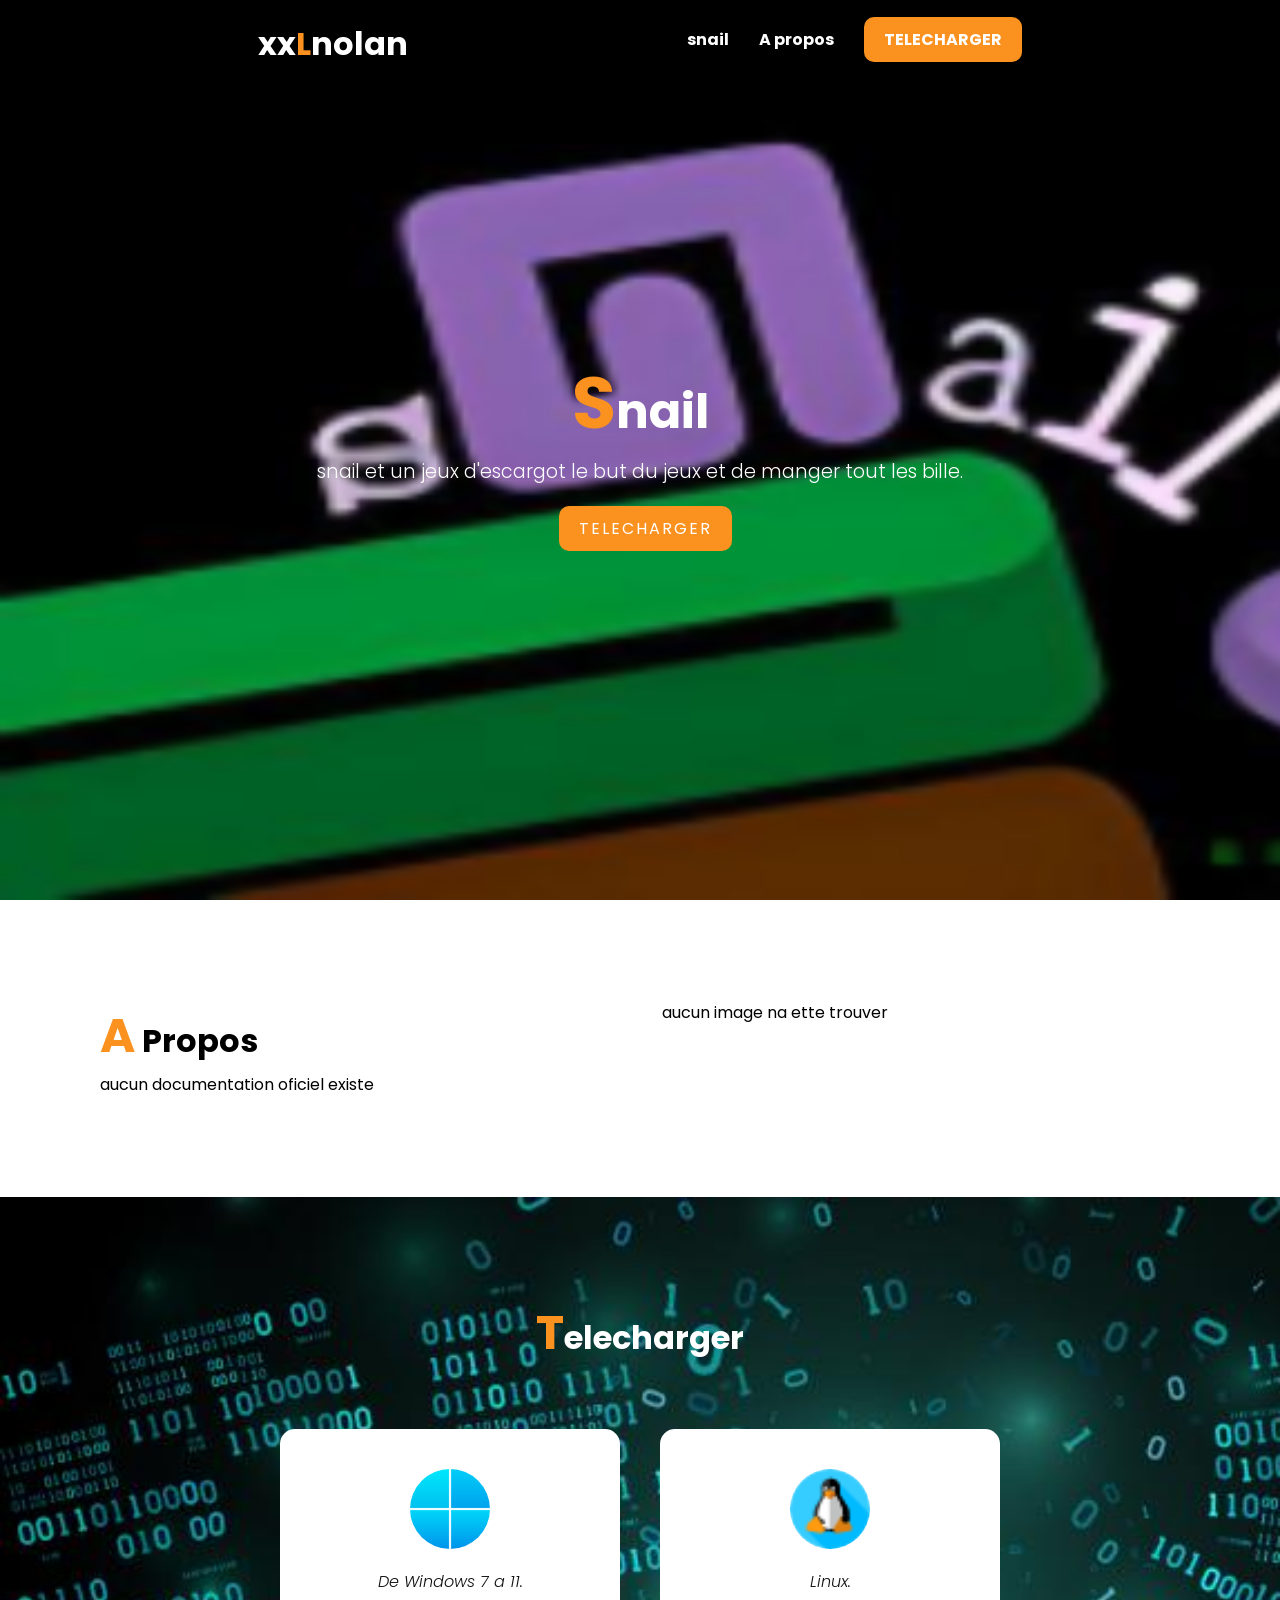
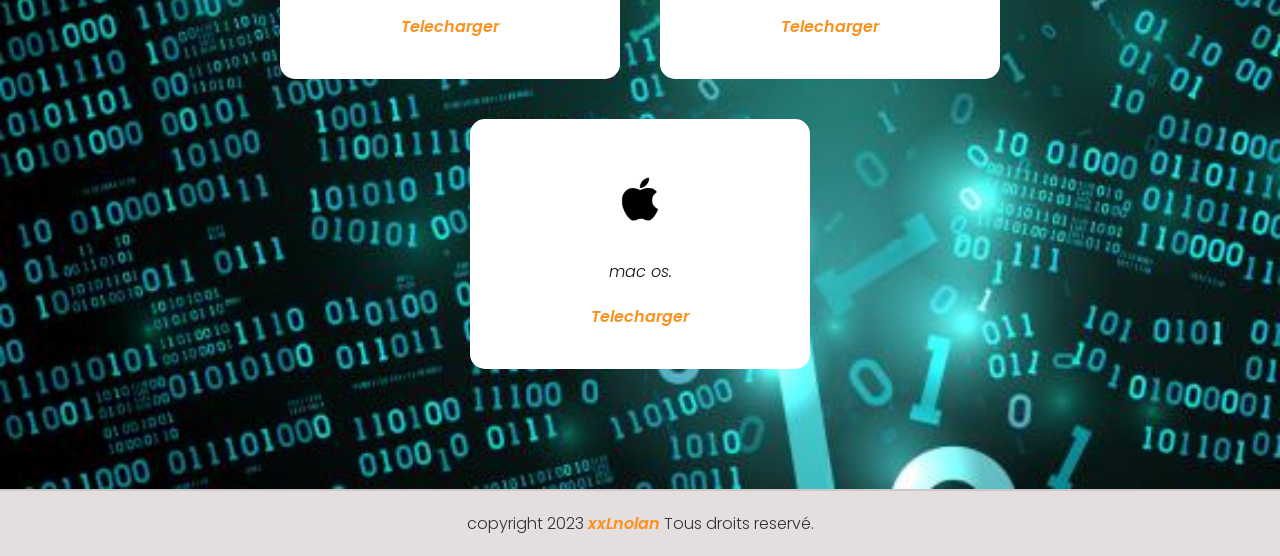
==== poj_slim.html @ 6d24aa26 "a" ====
<!DOCTYPE html>

<html lang="fr">
    <head>
        <script>
            window.addEventListener('scroll', function(){
                const header = document.querySelector('header');
                header.classList.toggle("sticky", window.scrollY > 0);
            });
        </script>
        <meta name="google-site-verification" content="rkoIP6TA8JqLDIxvHLJFtOKPP2Tn8j8yMfsOdUlqUJw" />
        <meta charset="UTF-8">
        <meta name="viewport" content="width=device-width, initial-scale=1.0">
        <link rel="stylesheet" href="style.css">
        <title>xxLnolan</title>
        <link rel="preconnect" href="https://fonts.googleapis.com">
        <link rel="preconnect" href="https://fonts.gstatic.com" crossorigin="">
        <link rel="icon" type="image/png" href="img/favicon.png">
        <link href="https://fonts.googleapis.com/css2?family=Poppins:wght@300;400;500;600;700&amp;display=swap" rel="stylesheet">
    </head>
    <body>
        <header>
            <a href="./index.html#jeux" class="logo">xx<span>L</span>nolan</a>
            <ul class="navbar">
                <li><a href="#">snail</a></li>
                <li><a href="#apropos">A propos</a></li>
                <a href="#tel" class="btn-reserve">telecharger</a>
            </ul>
        </header>
        <section class="slama">
            <div class="contenue">
                <h2 class="titre-text"><span>S</span>nail</h2>
                <p>snail et un jeux d'escargot le but du jeux et de manger tout les bille.</p>
                <a class="btn-1" href="#tel">telecharger</a>
            </div>
        </section>
        <section id="apropos">
            <div class="row">
                <div class="col50">
                    <h2 class="titre-text">
                        <span>A</span> propos
                    </h2>aucun documentation oficiel existe</p>
                </div>
                    <div class="col50">
                        <div class="img">
                            aucun image na ette trouver
                        </div>
                    </div>
                </div>
        </section>
        <section id="tel" class="temoignage">
            <div class="titre blanc">
                <h2 class="titre-text2"><span>T</span>elecharger</h2>
            </div>
            <div class="contenu">
                <div class="box">
                    <div class="imbox">
                        <img src="./img/windows_11.png" alt="">
                    </div>
                    <div class="text">
                        <p >De Windows 7 a 11.</p>
                        <a class="tel" href="https://github.com/xxLnolan/site0/raw/main/Snail_Platformer_v1.4_by_xxLnolan_win.zip"><h3>telecharger</h3></a>
                    </div>
                </div>
                <div class="box">
                    <div class="imbox">
                        <img src="./img/linux.png" alt="">
                    </div>
                    <div class="text">
                        <p >Linux.</p>
                        <a class="tel" href="https://github.com/xxLnolan/site0/raw/main/Snail_Platformer_v1.4_by_xxLnolan_linux.zip"><h3>telecharger</h3></a>
                    </div>
                </div>
                <div class="box">
                    <div class="imbox">
                        <img src="./img/Apple-logo-.jpg" alt="">
                    </div>
                    <div class="text">
                        <p >mac os.</p>
                        <a class="tel" href="https://github.com/xxLnolan/site0/raw/main/Snail_Platformer_v1.4_by_xxLnolan_mac.zip"><h3>telecharger</h3></a>
                    </div>
                </div>
            </div>
        </section>
        <div class="copyright">
            <p>copyright 2023 <a href="#">xxLnolan </a>Tous droits reservé.</p>
        </div>
    </body>
</html>
---- style.css ----
* {
    margin: 0px;
    padding: 0px;
    box-sizing: border-box;
    font-family: 'Poppins', sans-serif;
    scroll-behavior: smooth;
}

.titre {
    display: flex;
    width: 100%;
    justify-content: center;
    align-items: center;
    flex-direction: column;
}

.blanc .titre-texte {
    color: #fff;
}

.temoignage {
    background-image: url(./img/images.jpg);
    background-size: cover;
}

.temoignage .contenu .box .imbox img {
    position: relative;
    width: 100%;
    height: 100%;
    top: 0;
    left: 0;
    object-fit: cover;
    justify-content: center;
    align-items: center;
}

.temoignage .contenu {
    display: flex;
    margin-top: 40px;
    width: 100%;
    justify-content: center;
    align-items: center;
    flex-wrap: wrap;
    flex-direction: row;
}

.temoignage .contenu .box {
    width: 340px;
    margin: 20px;
    background: #fff;
    display: flex;
    justify-content: center;
    align-items: center;
    flex-direction: column;
    border-radius: 15px;
    padding: 40px;
}

.temoignage .contenu .box .imbox {
    width: 80px;
    height: 80px;
    border-radius: 50px;
    position: relative;
    margin-bottom: 20px;
    overflow: hidden;
}

.temoignage .contenu .box .text {
    text-align: center;
    color: #666;
    font-style: italic;
}

.temoignage .contenu .box .text h3 {
    color: #fb911f;
    margin-top: 20px;
    font-size: 1em;
    font-weight: 600;
    text-transform: capitalize;
}

.tel {
    text-decoration: none;
}

p {
    font-weight: 300;
    color: #111111;
}

header {
    position: fixed;
    top: 0%;
    left: 0%;
    padding: 20px 10px;
    width: 100%;
    z-index: 1;
    display: flex;
    justify-content: space-evenly;
    align-items: center;
    transition: 0.5s;
}

.logo {
    color: #ffffff;
    font-weight: bold;
    font-size: 2rem;
    text-decoration: none;
}

.logo span {
    color: #fb911f;
}

.slama {
    position: relative;
    width: 100%;
    min-height: 100vh;
    display: flex;
    justify-content: center;
    align-items: center;
    background-image: url(./img/sliam.png);
    background-size: cover;
}

.slama .contenue {
    max-height: 70%;
    text-align: center;
}

.slama .contenue h2 {
    color: #ffffff;
    font-size: 3rem;
    text-transform: capitalize;
}

.slama p:nth-child(2) {
    color: #ffffff;
    font-size: 1.2rem;
}

.jumpv2 {
    position: relative;
    width: 100%;
    min-height: 100vh;
    display: flex;
    justify-content: center;
    align-items: center;
    background-image: url(./img/sliam.png);
    background-size: cover;
}

.jumpv2 .contenue {
    max-height: 70%;
    text-align: center;
}

.jumpv2 .contenue h2 {
    color: #ffffff;
    font-size: 3rem;
    text-transform: capitalize;
}

.jumpv2 p:nth-child(2) {
    color: #ffffff;
    font-size: 1.2rem;
}


.navbar {
    display: flex;
    position: relative;
}

.navbar li {
    list-style: none;
}

.navbar a {
    color: #ffffff;
    text-decoration: none;
    margin-left: 30px;
    font-weight: 700;
}

.btn-reserve {
    padding: 10px 20px;
    background: #fb911f;
    margin-top: -10px;
    text-transform: uppercase;
    border-radius: 10px;
}

.btn-reserve:hover {
    background: #d87710;
    transition: ease-out;
}

header .navbar li a:hover {
    color: #fb911f;
    border-bottom: 2px solid #fb911f;
}

.banniere {
    position: relative;
    width: 100%;
    min-height: 100vh;
    display: flex;
    justify-content: center;
    align-items: center;
    background-image: url(./img/images.jpg);
    background-size: cover;
}

.banniere .contenue {
    max-height: 70%;
    text-align: center;
}

.banniere .contenue h2 {
    color: #ffffff;
    font-size: 3rem;
    text-transform: capitalize;
}

.contenue p:nth-child(2) {
    color: #ffffff;
    font-size: 1.2rem;
}

.btn-1{
    font-size: 1em;
    color: #fff;
    background: #fb911f;
    padding: 10px 20px;
    display: inline-block;
    margin-top: 20px;
    text-decoration: none;
    text-transform: uppercase;
    letter-spacing: 2px;
    transition: 0.5s;
    margin-left: 10px;
    border-radius: 10px;
}

.btn-1:hover {
    letter-spacing: 4px;
}

section {
    padding: 100px;
}

.row {
    position: relative;
    width: 100%;
    display: flex;
    justify-content: space-between;
}

.row .col50 {
    position: relative;
    width: 48%;
    justify-content: center;
    align-items: center;
}

.row .col h2 {
    margin-bottom: 20px;
}

.titre-text {
    color: #000000;
    font-size: 2em;
    font-weight: 300px;
    text-transform: capitalize;
}

.titre-text span {
    color: #fb911f;
    font-size: 1.5em;
    font-weight: 700px;
}

.titre-text2 {
    color: #ffffff;
    font-size: 2em;
    font-weight: 300px;
    text-transform: capitalize;
}

.titre-text2 span {
    color: #fb911f;
    font-size: 1.5em;
    font-weight: 700px;
}

.row .col50 img {
    height: 450px;
    width: 500px;
    position: relative;
    border-radius: 10px;
}

.titre {
    display: flex;
    width: 100%;
    justify-content: center;
    align-items: center;
    flex-direction: column;
}

.jeux {
    margin-top: -100px;
}

.jeux .contenue {
    display: flex;
    justify-content: center;
    flex-wrap: wrap;
    margin-top: 40px;
}

.jeux .contenue .box {
    width: 350px;
    margin-top: 20px;
    border: 20px solid #ffffff;
    box-shadow: 20px 15px 35px rgba(0, 0, 0, 0.8);
    border-radius: 10px;
}

.jeux .contenue .box .inbox {
    position: relative;
    width: 100%;
    height: 300px;
}

.jeux .contenue .box .inbox img {
    position: relative;
    top: 0;
    left: 0;
    width: 100%;
    height: 300px;
    object-fit: cover;
}

.jeux .contenue .box .text {
    text-align: center;
    font-weight: 300px;
    color: #111111;
}

.jeux .contenue .box .text h3 {
    font-weight: 400;
}

.contact {
    background-image: url(./img/coding.jpg);
    background-size: cover;
    box-shadow: 2px 2px 12px rgba(0, 0, 0, 0.8);
    width: 100%;
    background-position: unset;
}

.contactform{
    padding: 75px 50px;
    background: #fff;
    box-shadow: 5px 15px 50px rgba(0,0,0, 0.8);
    max-width: 500px;
    margin-top: 50px;
    justify-content: center;
    align-items: center;
    margin-left: 38%;
    border-radius: 25px;
}

.contactform .inputboite{
    position: relative;
    width: 100%;
    margin-bottom: 20px;
}

.contactform h3{
    color: #111;
    font-size: 1.2em;
    margin-bottom: 20px;
}

.contactform .inputboite input,
.contactform .inputboite textarea{
    width: 100%;
    border: 1px solid #555;
    padding: 10px;
    color: #111;
    outline: none;
    font-size: 16px;
    font-weight: 300;
    resize: none;
    border-radius: 10px;
}

.contactform .inputboite button[type="submit"]{
    width: 100%;
    border: 1px solid #555;
    padding: 10px;
    color: #111;
    outline: none;
    font-size: 16px;
    font-weight: 300;
    resize: none;
    font-size: 1em;
    font-weight: 700;
    color: #ffff;
    background: #fb911f;
    display: inline-block;
    cursor: pointer;
    text-transform: uppercase;
    text-decoration: none;
    letter-spacing: 2px;
    outline: none;
    border: none;
    transition: 0.5s;
    max-width: 120px;
    align-items: center;
    justify-content: center;
    border-radius: 10px;
}

.copyright {
    padding: 20px 40px;
    border-top: 2px solid rgba(0, 0, 0, 0.1);
    background: rgba(228, 222, 222);
    text-align: center;
}

.copyright p:nth-child(1){
    color: #333333;
}

.copyright a {
    color: #fb911f;
    text-decoration: none;
    font-weight: 600;
    font-style: italic;
}

header.sticky { 
    background: #fff;
    padding: 10px 10px;
    box-shadow: 0px 5px 20px rgba(0,0,0, 0.05);
}

header.sticky .logo {
    color: #000;
}

header.sticky .navbar li a {
    color: #000;
}

header.sticky .navbar li a:hover {
    color: #fb911f;
    border-bottom: 2px solid #fb911f;
}

@media (max-width:991px) {
header, header.stiky {
    padding: 10px 20px;
}

header .navbar li a {
    text-decoration: none;
    color: #111;
    font-size: 1.6em;
    font-weight: 300;
}

    .navbar{
        display: none;
    }
    

    .row .col50 {
        position: relative;
        width: 100%;
        justify-content: center;
        align-items: center;
    }
}

.atation {
  width: 55px;
  margin-left: 19px;
}

.jumpv2 {
    width: 770;
    position: relative;
    width: 100%;
    min-height: 100vh;
    display: flex;
    justify-content: center;
    align-items: center;
    background-image: url(./img/jumpv2.png);
    background-size: cover;
}

.noir{
    color: #000000;
}

.blanc{
    color: #111111;
}
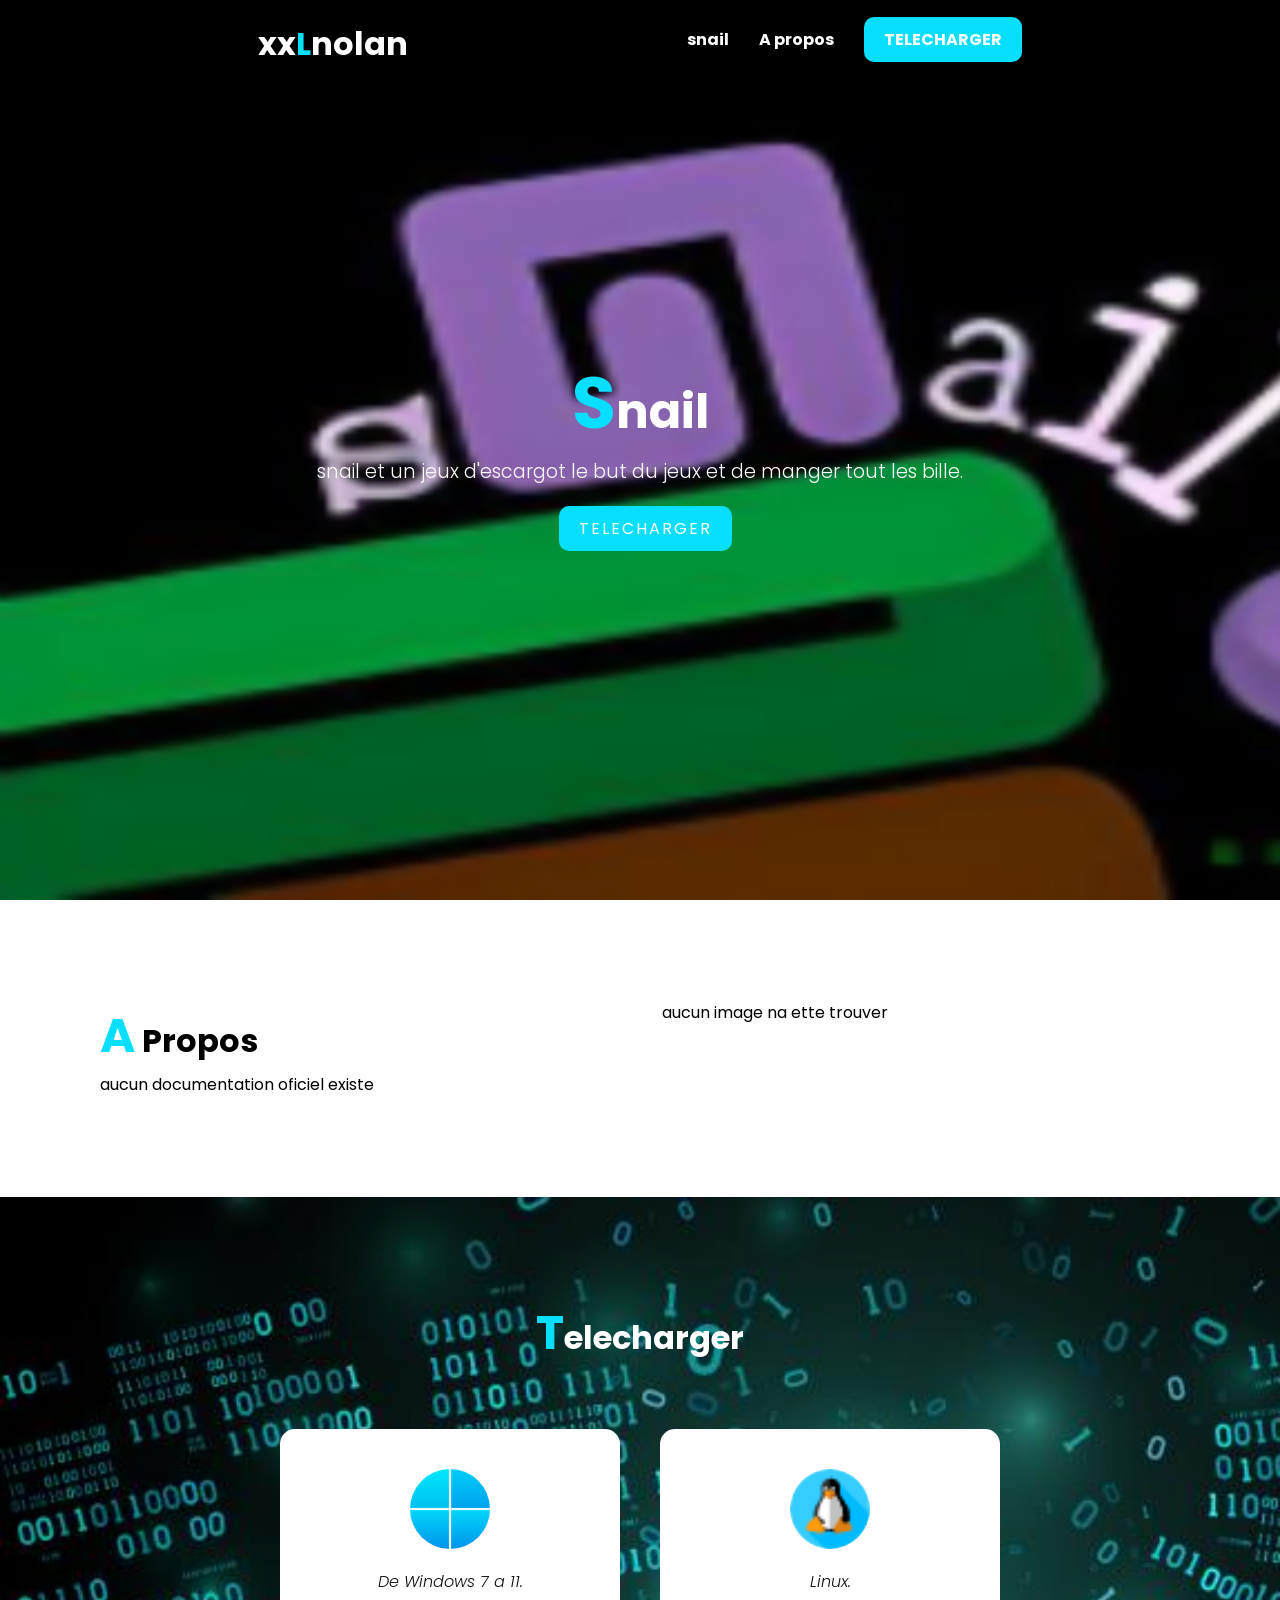
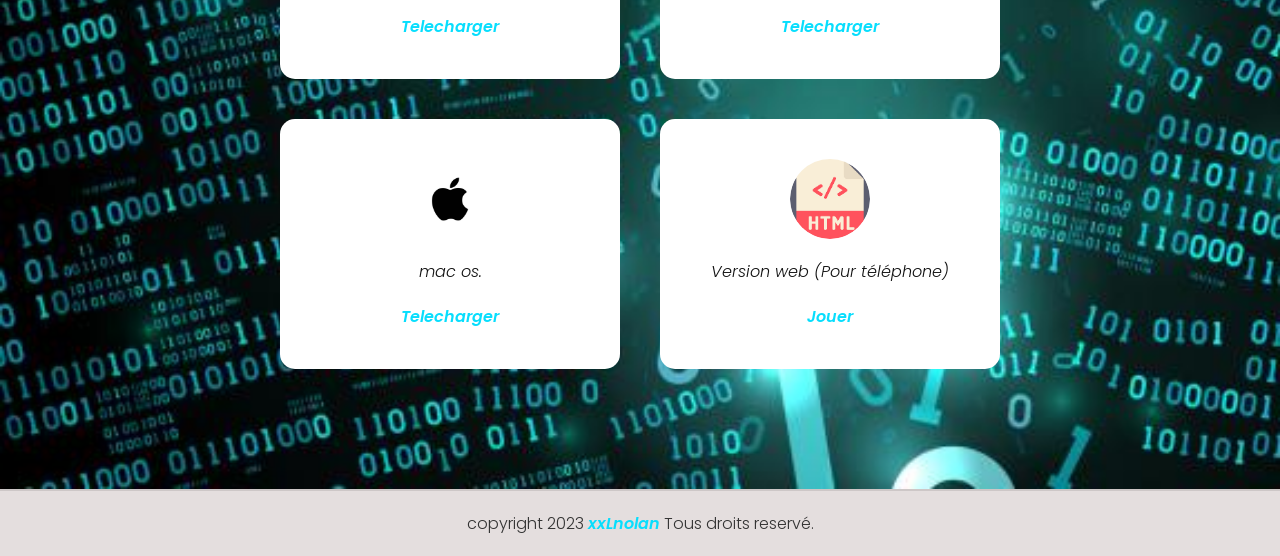
==== commit ce120637: "a" ====
--- a/poj_slim.html
+++ b/poj_slim.html
@@ -59,7 +59,7 @@
                     </div>
                     <div class="text">
                         <p >De Windows 7 a 11.</p>
-                        <a class="tel" href="https://github.com/xxLnolan/site0/raw/main/Snail_Platformer_v1.4_by_xxLnolan_win.zip"><h3>telecharger</h3></a>
+                        <a class="tel" href="https://github.com/xxLnolan/site0/raw/main/Snail-setup.exe"><h3>telecharger</h3></a>
                     </div>
                 </div>
                 <div class="box">
@@ -80,6 +80,15 @@
                         <a class="tel" href="https://github.com/xxLnolan/site0/raw/main/Snail_Platformer_v1.4_by_xxLnolan_mac.zip"><h3>telecharger</h3></a>
                     </div>
                 </div>
+                <div class="box">
+                    <div class="imbox">
+                        <img src="./img/Capture d'écran 2023-10-22 132030.png" alt="">
+                    </div>
+                    <div class="text">
+                        <p >Version web (Pour téléphone)</p>
+                        <a class="tel" href="./Snail Platformer v1.4.html"><h3>Jouer</h3></a>
+                    </div>
+                </div>
             </div>
         </section>
         <div class="copyright">
--- a/style.css
+++ b/style.css
@@ -72,7 +72,7 @@
 }
 
 .temoignage .contenu .box .text h3 {
-    color: #fb911f;
+    color: #08defd;
     margin-top: 20px;
     font-size: 1em;
     font-weight: 600;
@@ -109,7 +109,7 @@
 }
 
 .logo span {
-    color: #fb911f;
+    color: #08defd;
 }
 
 .slama {
@@ -185,20 +185,20 @@
 
 .btn-reserve {
     padding: 10px 20px;
-    background: #fb911f;
+    background: #08defd;
     margin-top: -10px;
     text-transform: uppercase;
     border-radius: 10px;
 }
 
 .btn-reserve:hover {
-    background: #d87710;
+    background: #089ffd;
     transition: ease-out;
 }
 
 header .navbar li a:hover {
-    color: #fb911f;
-    border-bottom: 2px solid #fb911f;
+    color: #08defd;
+    border-bottom: 2px solid #08defd;
 }
 
 .banniere {
@@ -231,7 +231,7 @@
 .btn-1{
     font-size: 1em;
     color: #fff;
-    background: #fb911f;
+    background: #08defd;
     padding: 10px 20px;
     display: inline-block;
     margin-top: 20px;
@@ -277,7 +277,7 @@
 }
 
 .titre-text span {
-    color: #fb911f;
+    color: #08defd;
     font-size: 1.5em;
     font-weight: 700px;
 }
@@ -290,7 +290,7 @@
 }
 
 .titre-text2 span {
-    color: #fb911f;
+    color: #08defd;
     font-size: 1.5em;
     font-weight: 700px;
 }
@@ -411,7 +411,7 @@
     font-size: 1em;
     font-weight: 700;
     color: #ffff;
-    background: #fb911f;
+    background: #08defd;
     display: inline-block;
     cursor: pointer;
     text-transform: uppercase;
@@ -438,7 +438,7 @@
 }
 
 .copyright a {
-    color: #fb911f;
+    color: #08defd;
     text-decoration: none;
     font-weight: 600;
     font-style: italic;
@@ -450,6 +450,27 @@
     box-shadow: 0px 5px 20px rgba(0,0,0, 0.05);
 }
 
+.menuToggle.active
+{
+    background-image: url(./images/close.png);
+    background-size: 25px;
+    background-repeat: no-repeat;
+    background-origin: center;
+}
+
+header .navbar.active{
+    width: 100%;
+    height: calc(100% -68px);
+    position: fixed;
+    top: 68px;
+    left:0;
+    display: flex;
+    justify-content: center;
+    flex-direction: column;
+    background: #ffff;
+    align-items: center;
+}
+
 header.sticky .logo {
     color: #000;
 }
@@ -459,39 +480,166 @@
 }
 
 header.sticky .navbar li a:hover {
-    color: #fb911f;
-    border-bottom: 2px solid #fb911f;
-}
-
-@media (max-width:991px) {
-header, header.stiky {
-    padding: 10px 20px;
-}
-
-header .navbar li a {
-    text-decoration: none;
-    color: #111;
-    font-size: 1.6em;
-    font-weight: 300;
-}
-
+    color: #08defd;
+    border-bottom: 2px solid #08defd;
+}
+
+@media (max-width: 991px) {
+    header, 
+    header.sticky{
+        padding: 10px 20px;
+    }
+    
+    header .navbar li{
+        margin-left: 0px;
+    }
+    
+    header .navbar li a {
+        text-decoration: none;
+        color: #111;
+        font-size: 1.6em;
+        font-weight: 300;
+    }
+    
     .navbar{
         display: none;
     }
-    
-
+    section{
+        padding: 20px;
+    }
+    
+    header .navbar.active{
+        width: 100%;
+        height: calc(100% -68px);
+        position: fixed;
+        top: 68px;
+        left:0;
+        display: flex;
+        justify-content: center;
+        flex-direction: column;
+        background: #ffff;
+        align-items: center;
+    }
+    
+    .menuToggle{
+        position: relative;
+        width: 40px;
+        height: 40px;
+        background-image: url(./images/menu.png);
+        background-repeat: no-repeat;
+        background-position: center;
+        cursor: pointer;
+        background-size: 30px;
+    }
+    
+    .menuToggle.active
+    {
+        background-image: url(./images/close.png);
+        background-size: 25px;
+        background-repeat: no-repeat;
+        background-origin: center;
+    }
+    
+    header.sticky .menuToggle{
+        filter: invert(1);
+    }
+    
+    
+    .banniere .contenu h2{
+        font-size: 2em;
+    }
+    
+    .row .col50 img{
+        margin-left: 18%;
+    }
+    
+    .contenu p:nth-child(2){
+        font-size: 1.2em;
+    }
+    .expert{
+        margin-top: 0px;
+    }
+    
+    .menu{
+        margin-top: 0px;
+    }
+    
+    .row{
+        display: flex;
+        flex-direction: column;
+    }
+    
+    
+    
+    .temoignage h2{
+        font-size: 2em;
+        text-align: center;
+    }
+    
+    .temoignage p{
+    text-align: center;
+    }
+    
+    .contactform{
+        margin-left: 25%;
+    }
+    
+    
     .row .col50 {
         position: relative;
         width: 100%;
         justify-content: center;
         align-items: center;
-    }
-}
-
-.atation {
-  width: 55px;
-  margin-left: 19px;
-}
+        margin-bottom: 30px;
+    
+    }
+    
+    .row{
+        flex-direction: column;
+    }
+    .row .col50 img {
+    height: 275px;
+    width: 325px;
+    position: relative;
+    border-radius: 10px;
+    }
+}
+
+@media (max-width: 480px)
+{
+    .banniere .contenu h2{
+        font-size: 2.2em;
+        color: #fff;
+    }
+
+    .titre-text{
+        color: #000;
+        font-size: 2rem;
+        font-weight: 300;
+        text-transform: capitalize;
+    }
+
+    .temoignage h2 
+    {
+        font-size: 1.1em;
+    }
+
+    .temoignage p{
+        text-align: center;
+    }
+
+    .row .col50 img {
+        height: 275px;
+        width: 325px;
+        position: relative;
+        border-radius: 10px;
+      }
+}
+
+
+
+
+
 
 .jumpv2 {
     width: 770;
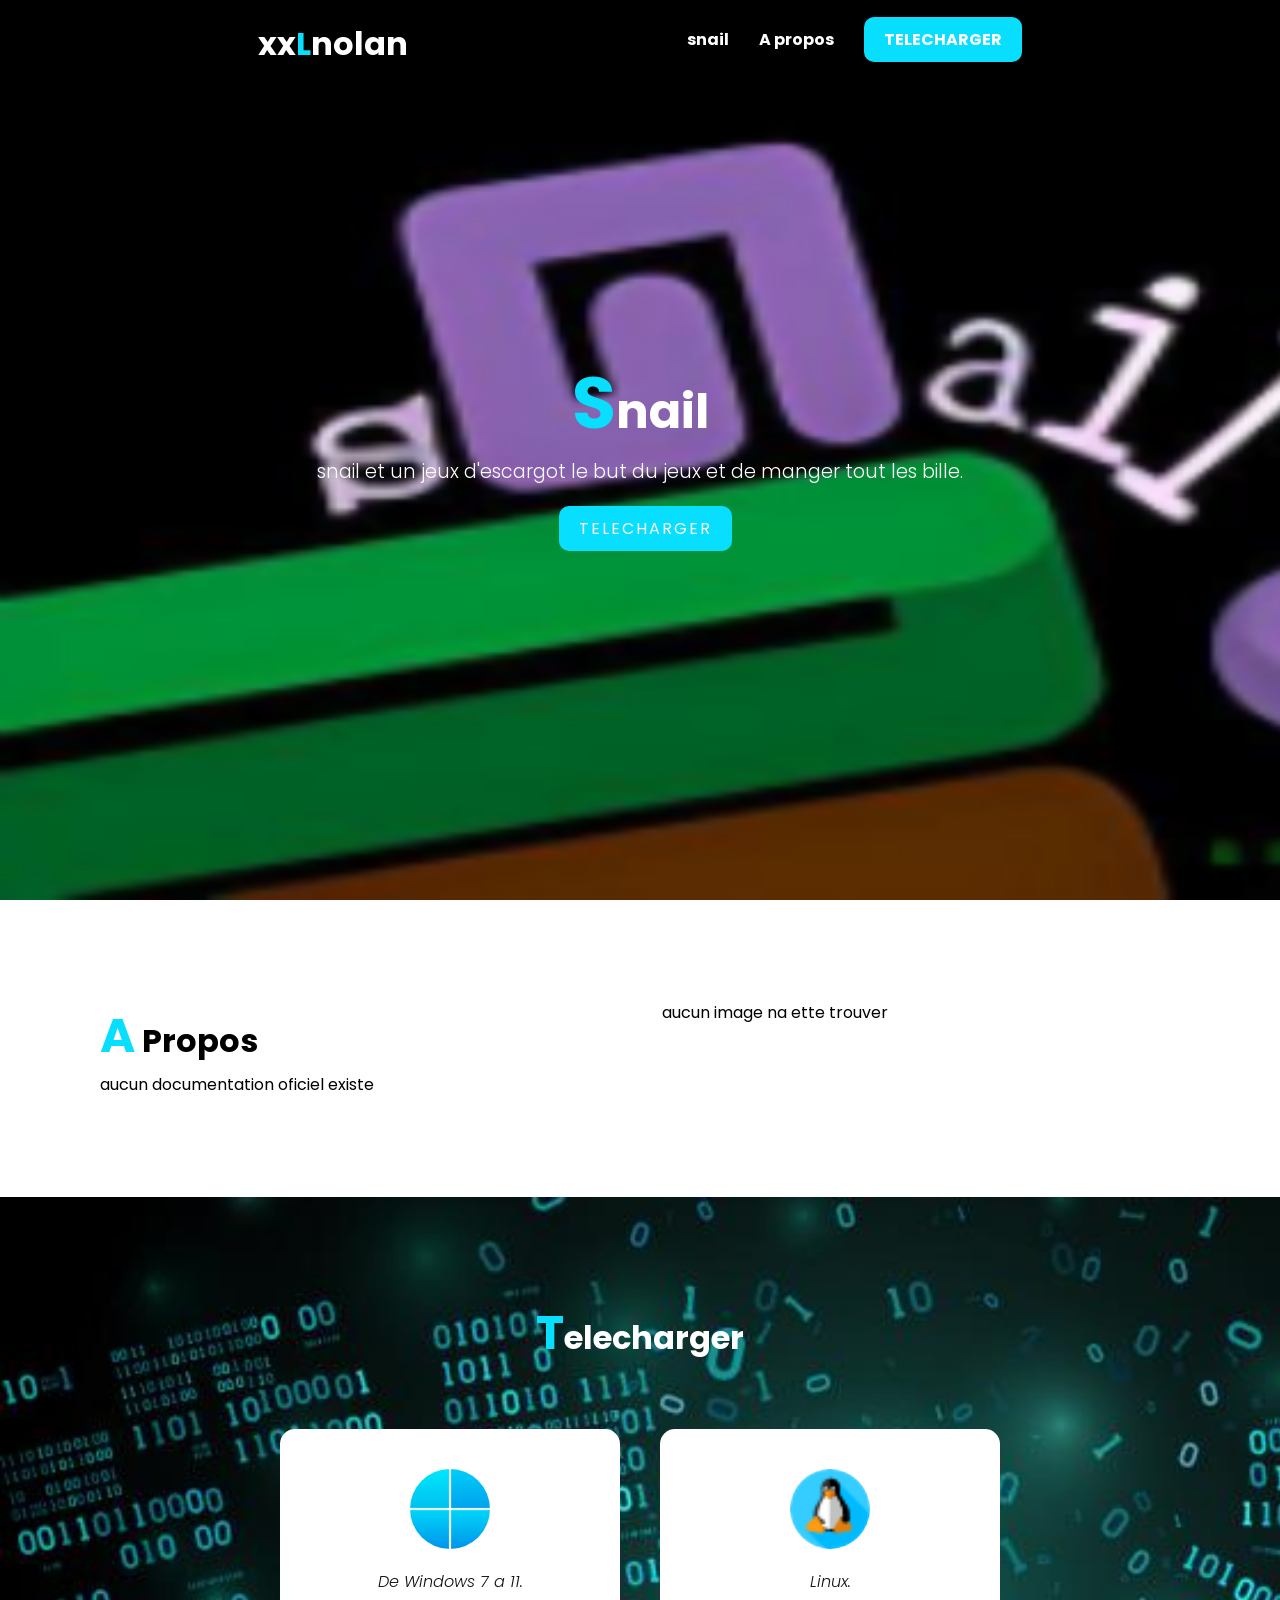
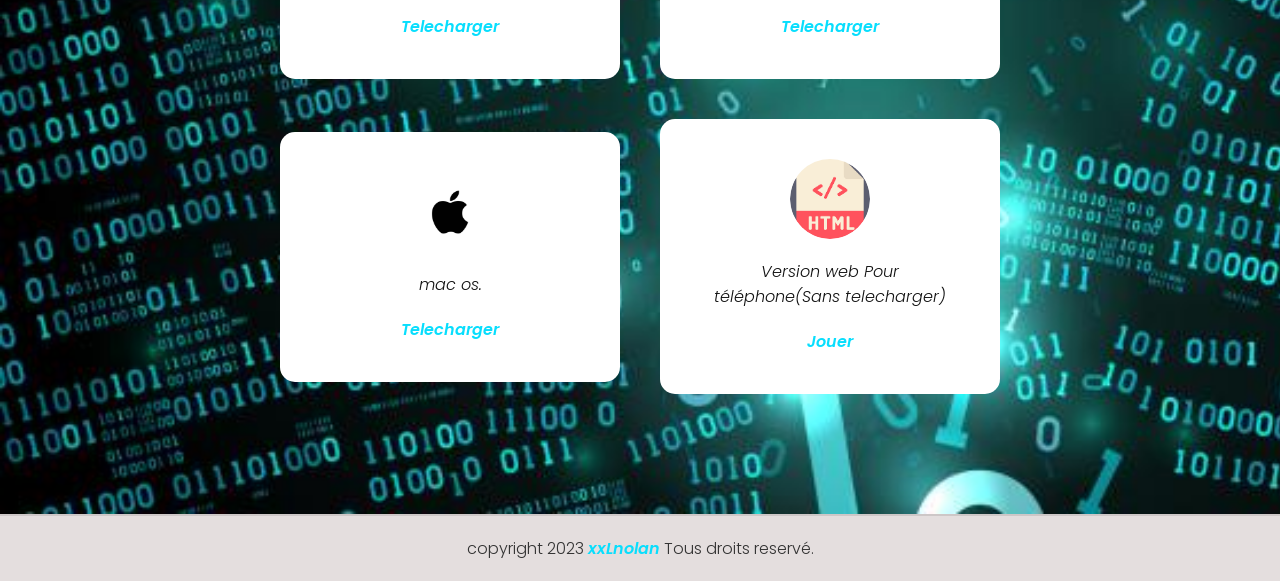
==== commit 6173f46a: "a" ====
--- a/poj_slim.html
+++ b/poj_slim.html
@@ -85,7 +85,7 @@
                         <img src="./img/Capture d'écran 2023-10-22 132030.png" alt="">
                     </div>
                     <div class="text">
-                        <p >Version web (Pour téléphone)</p>
+                        <p >Version web Pour téléphone(Sans telecharger)</p>
                         <a class="tel" href="./Snail Platformer v1.4.html"><h3>Jouer</h3></a>
                     </div>
                 </div>
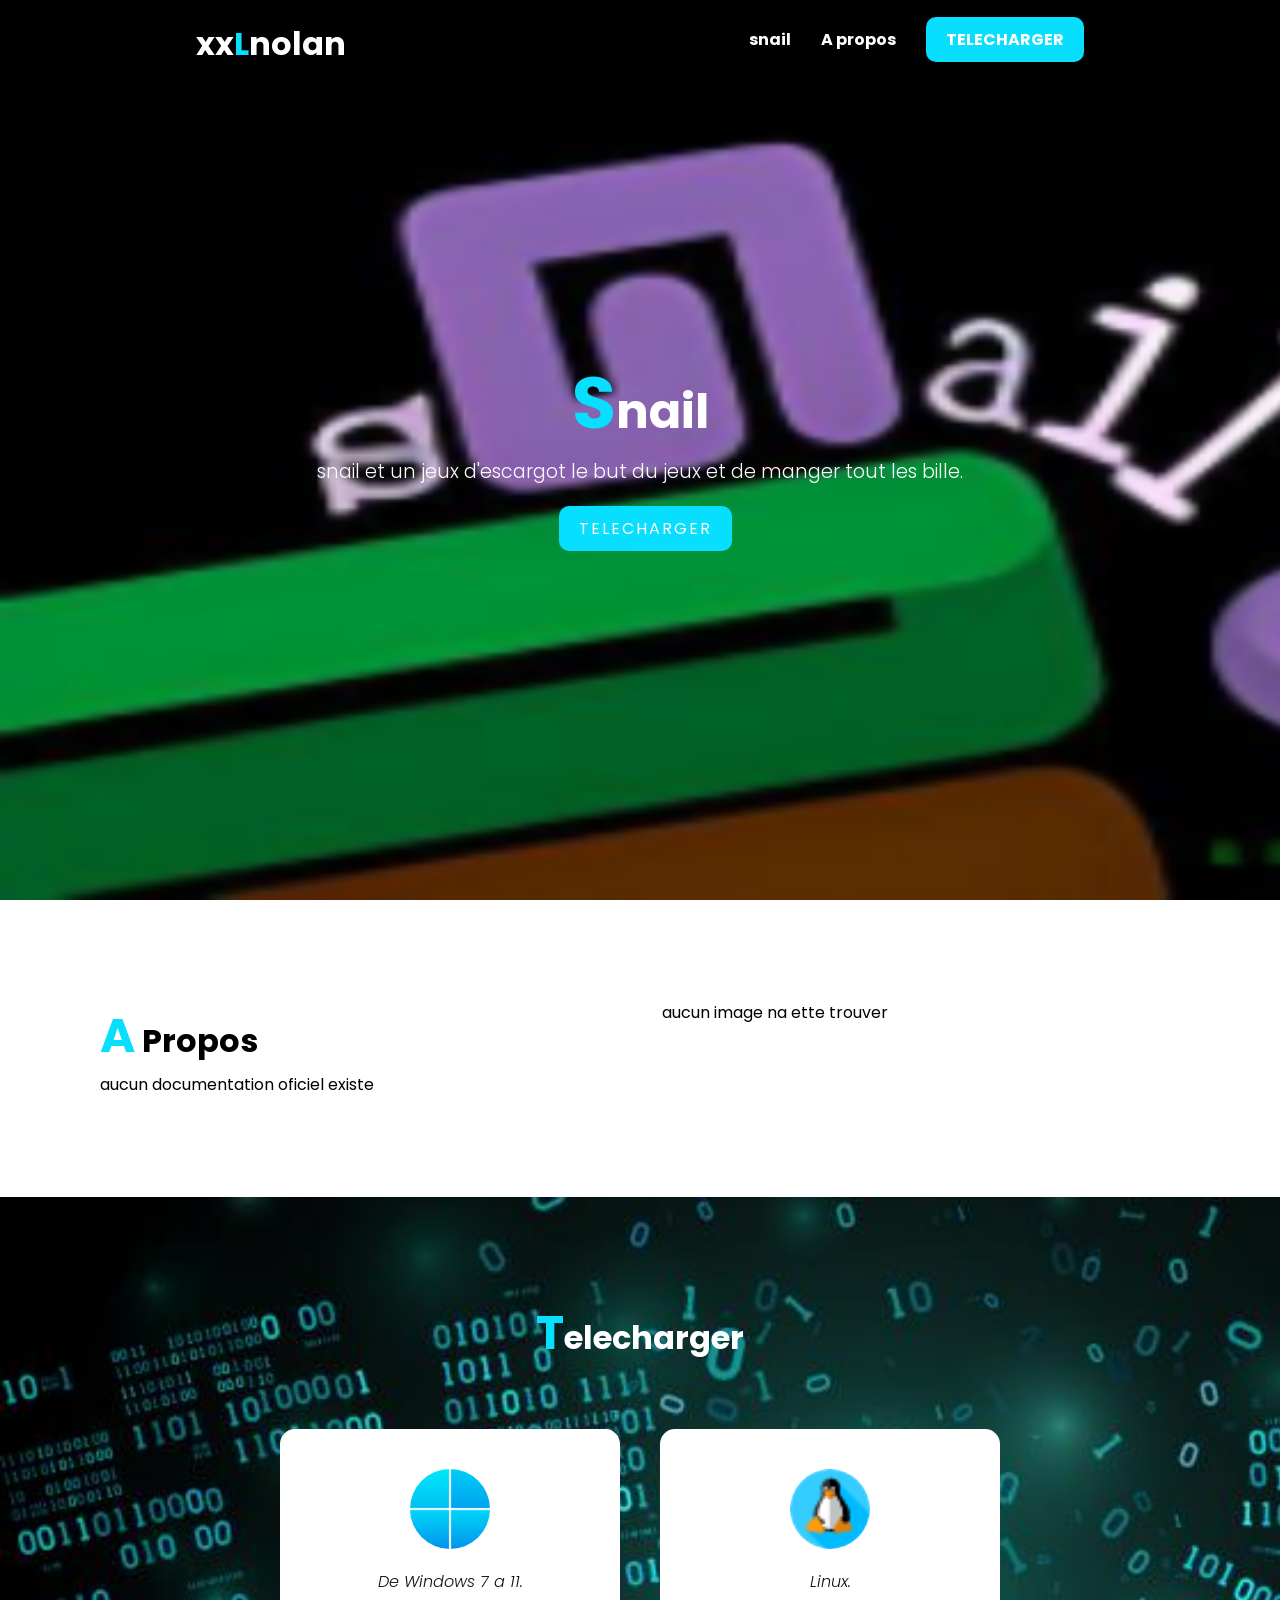
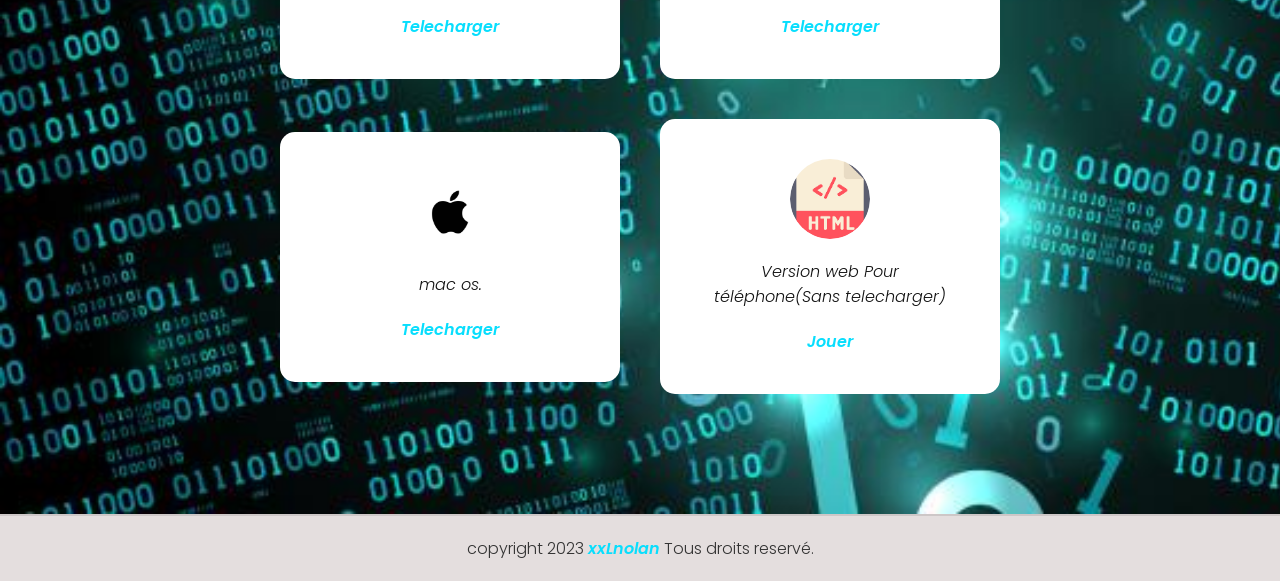
==== commit b244ced5: "a" ====
--- a/poj_slim.html
+++ b/poj_slim.html
@@ -21,6 +21,7 @@
     <body>
         <header>
             <a href="./index.html#jeux" class="logo">xx<span>L</span>nolan</a>
+            <div class="menuToggle" onclick="toggleMenu();"></div>
             <ul class="navbar">
                 <li><a href="#">snail</a></li>
                 <li><a href="#apropos">A propos</a></li>
@@ -86,7 +87,7 @@
                     </div>
                     <div class="text">
                         <p >Version web Pour téléphone(Sans telecharger)</p>
-                        <a class="tel" href="./Snail Platformer v1.4.html"><h3>Jouer</h3></a>
+                        <a class="tel" target="_Blank" href="./Snail Platformer v1.4.html"><h3>Jouer</h3></a>
                     </div>
                 </div>
             </div>
@@ -94,5 +95,18 @@
         <div class="copyright">
             <p>copyright 2023 <a href="#">xxLnolan </a>Tous droits reservé.</p>
         </div>
+        <script type="text/javascript">
+            window.addEventListener('scroll', function(){
+                const header =document.querySelector('header');
+                header.classList.toggle("sticky", window.scrollY > 0 );
+            });
+       
+            function toggleMenu(){
+                const tmenuToggle = document.querySelector('.menuToggle');
+                const navbar = document.querySelector('.navbar');
+                navbar.classList.toggle('active');
+                menuToggle.classList.toggle('active');
+            }
+        </script>
     </body>
 </html>
--- a/style.css
+++ b/style.css
@@ -4,6 +4,10 @@
     box-sizing: border-box;
     font-family: 'Poppins', sans-serif;
     scroll-behavior: smooth;
+}
+
+.blue {
+    color: #08defd;
 }
 
 .titre {
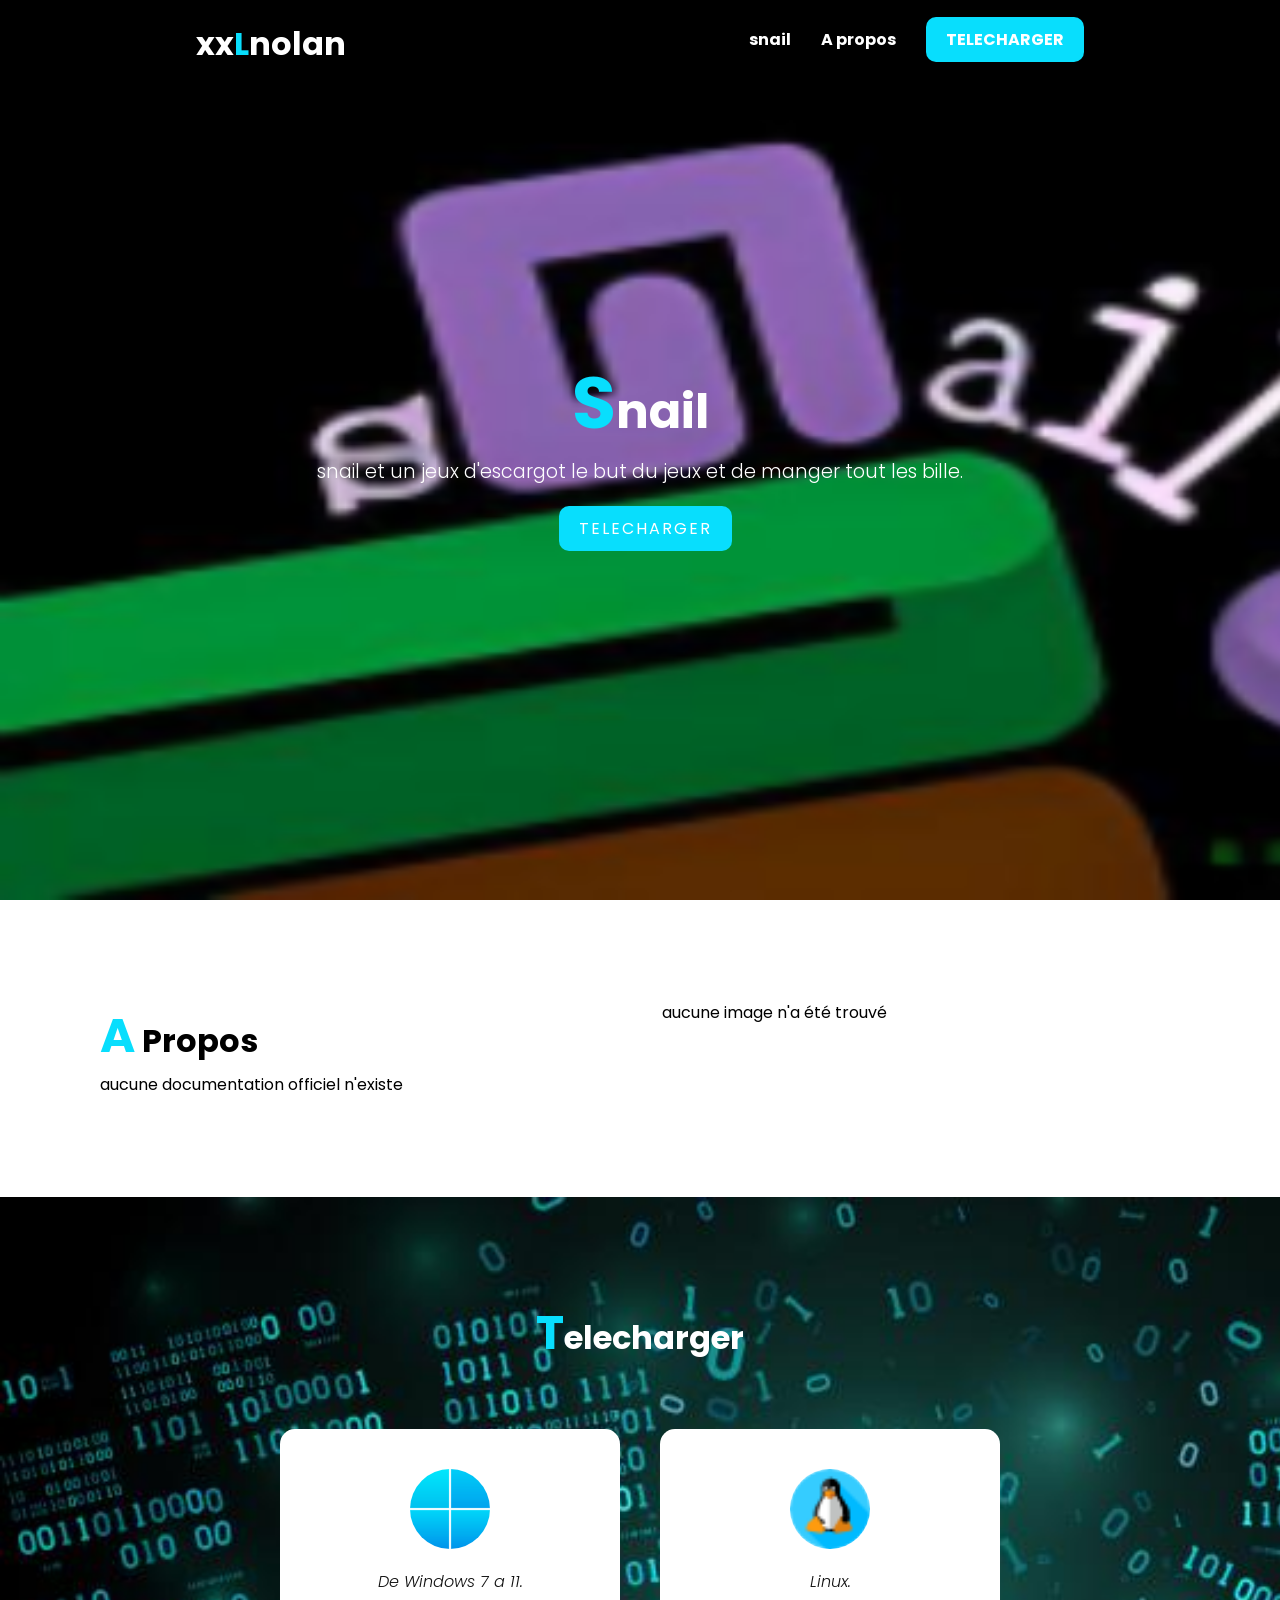
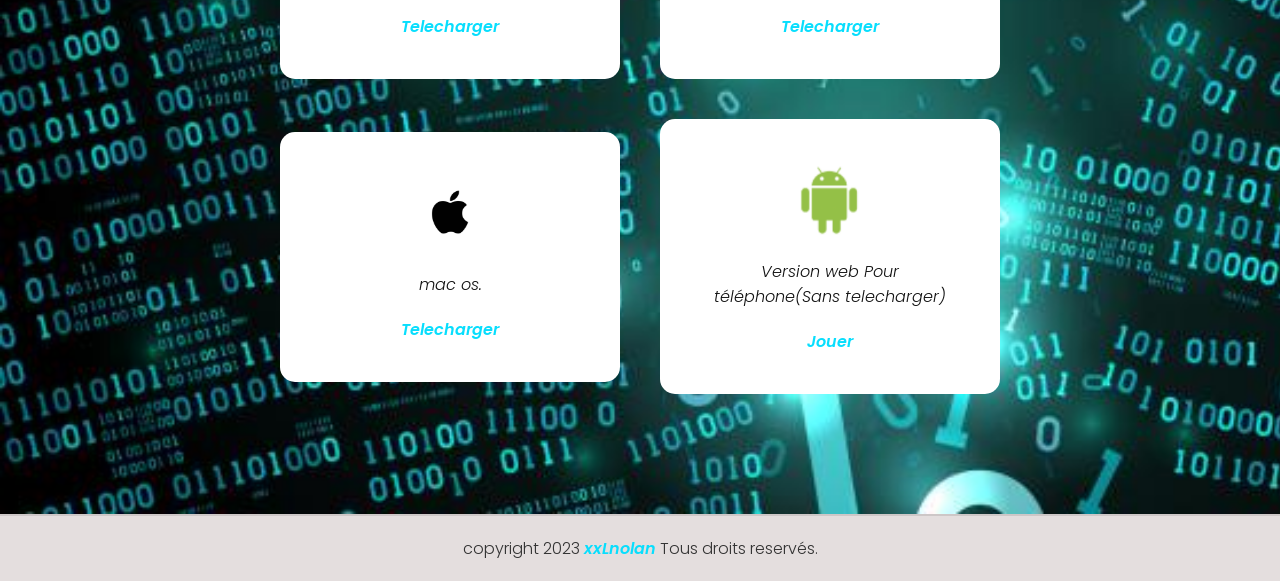
==== commit 7cd5a981: "a" ====
--- a/poj_slim.html
+++ b/poj_slim.html
@@ -40,11 +40,11 @@
                 <div class="col50">
                     <h2 class="titre-text">
                         <span>A</span> propos
-                    </h2>aucun documentation oficiel existe</p>
+                    </h2>aucune documentation officiel n'existe</p>
                 </div>
                     <div class="col50">
                         <div class="img">
-                            aucun image na ette trouver
+                            aucune image n'a été trouvé
                         </div>
                     </div>
                 </div>
@@ -93,7 +93,7 @@
             </div>
         </section>
         <div class="copyright">
-            <p>copyright 2023 <a href="#">xxLnolan </a>Tous droits reservé.</p>
+            <p>copyright 2023 <a href="#">xxLnolan </a>Tous droits reservés.</p>
         </div>
         <script type="text/javascript">
             window.addEventListener('scroll', function(){
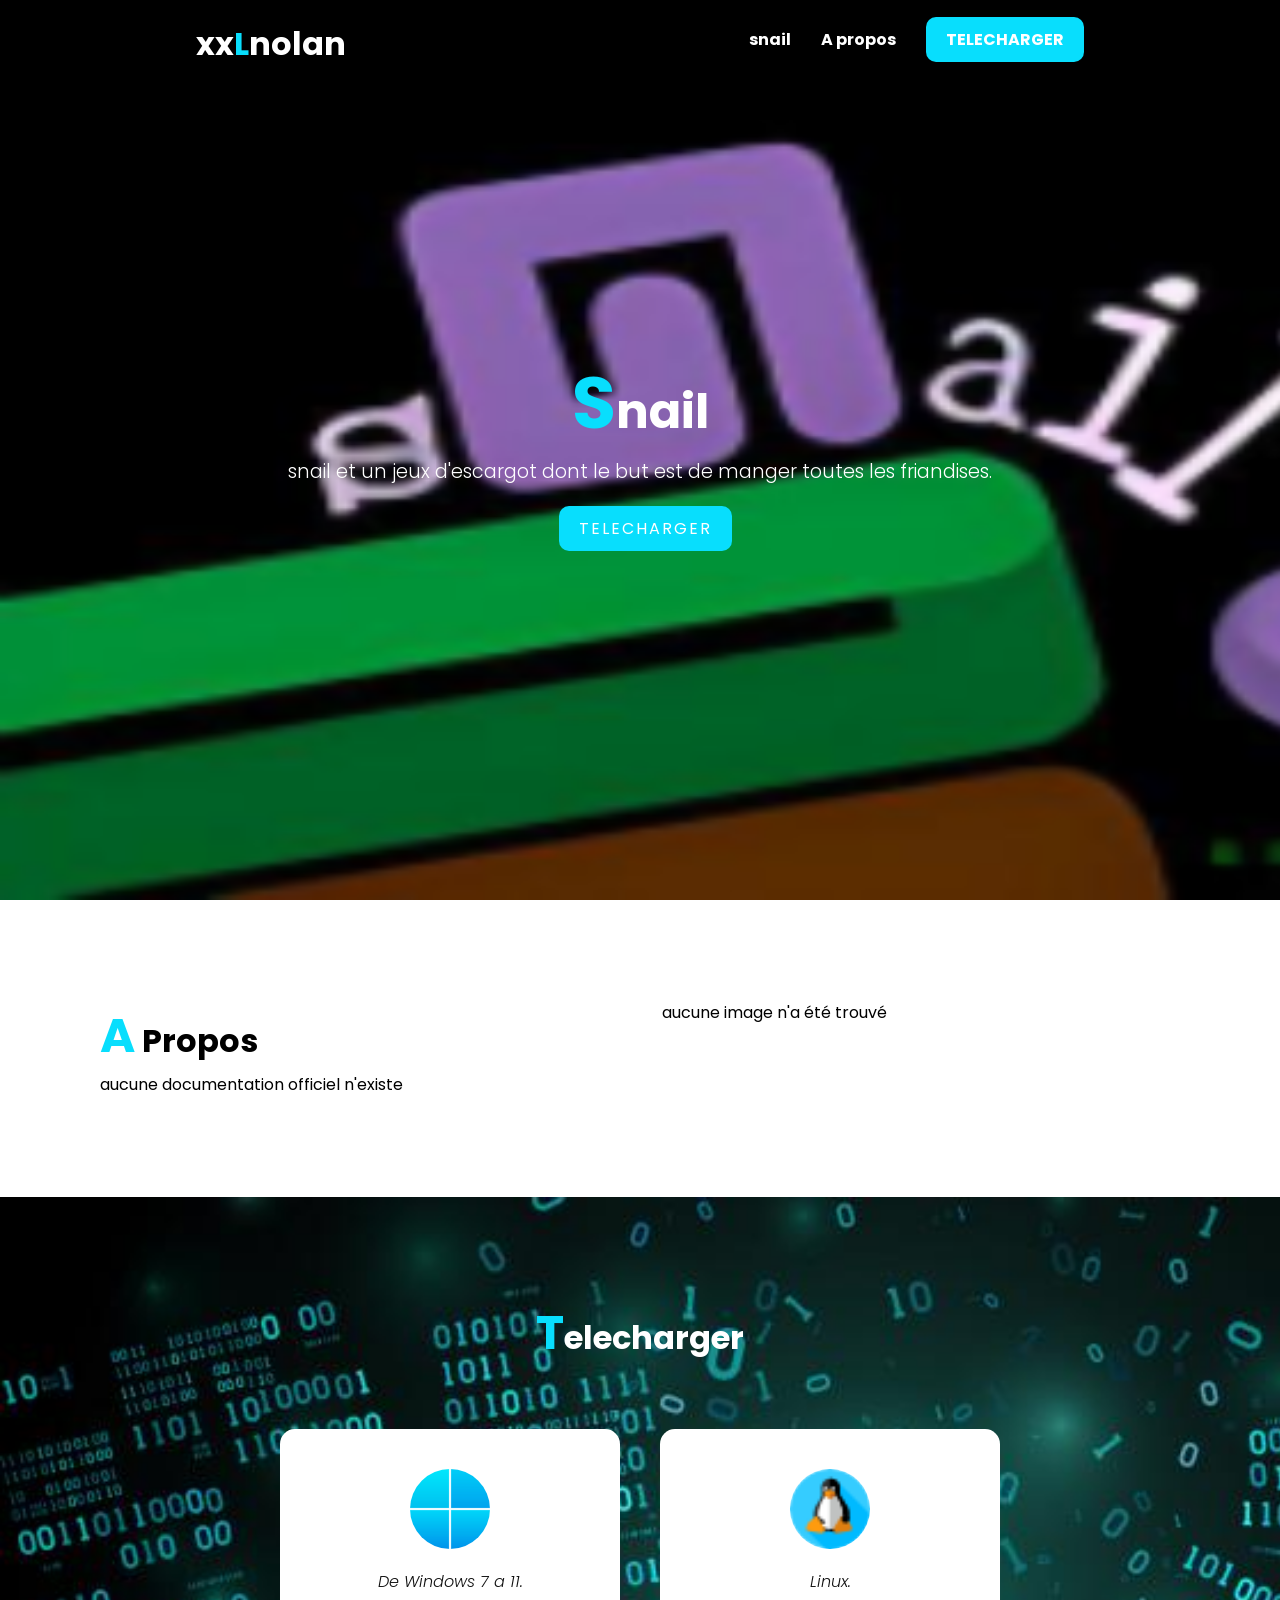
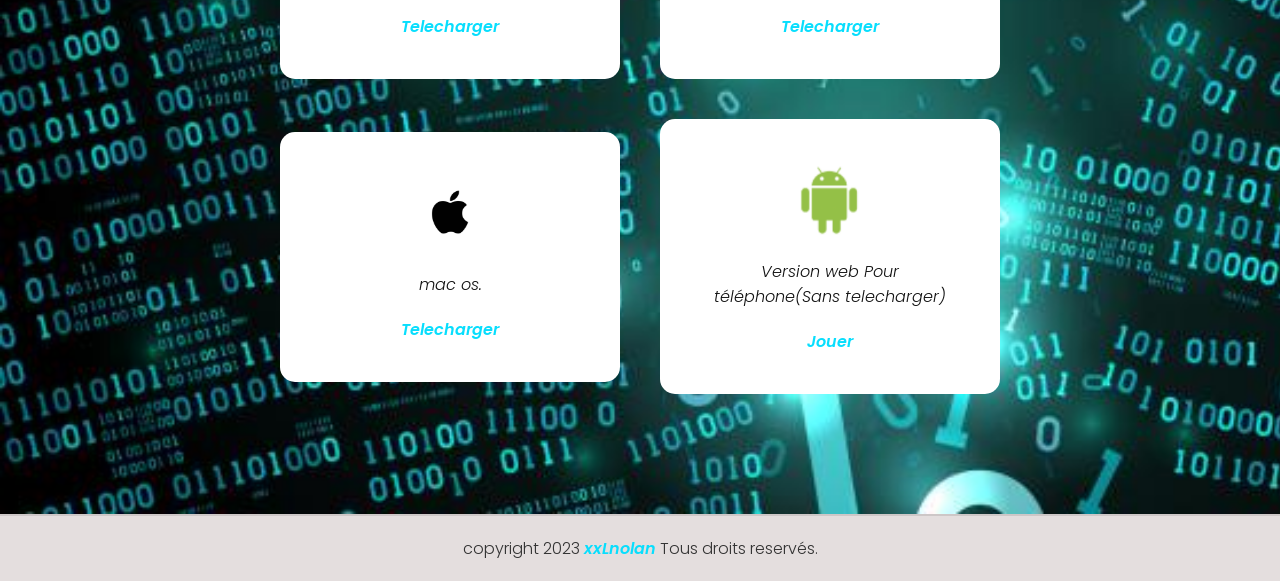
==== commit 6fe46b9c: "a" ====
--- a/poj_slim.html
+++ b/poj_slim.html
@@ -31,7 +31,7 @@
         <section class="slama">
             <div class="contenue">
                 <h2 class="titre-text"><span>S</span>nail</h2>
-                <p>snail et un jeux d'escargot le but du jeux et de manger tout les bille.</p>
+                <p>snail et un jeux d'escargot dont le but est de manger toutes les friandises.</p>
                 <a class="btn-1" href="#tel">telecharger</a>
             </div>
         </section>
